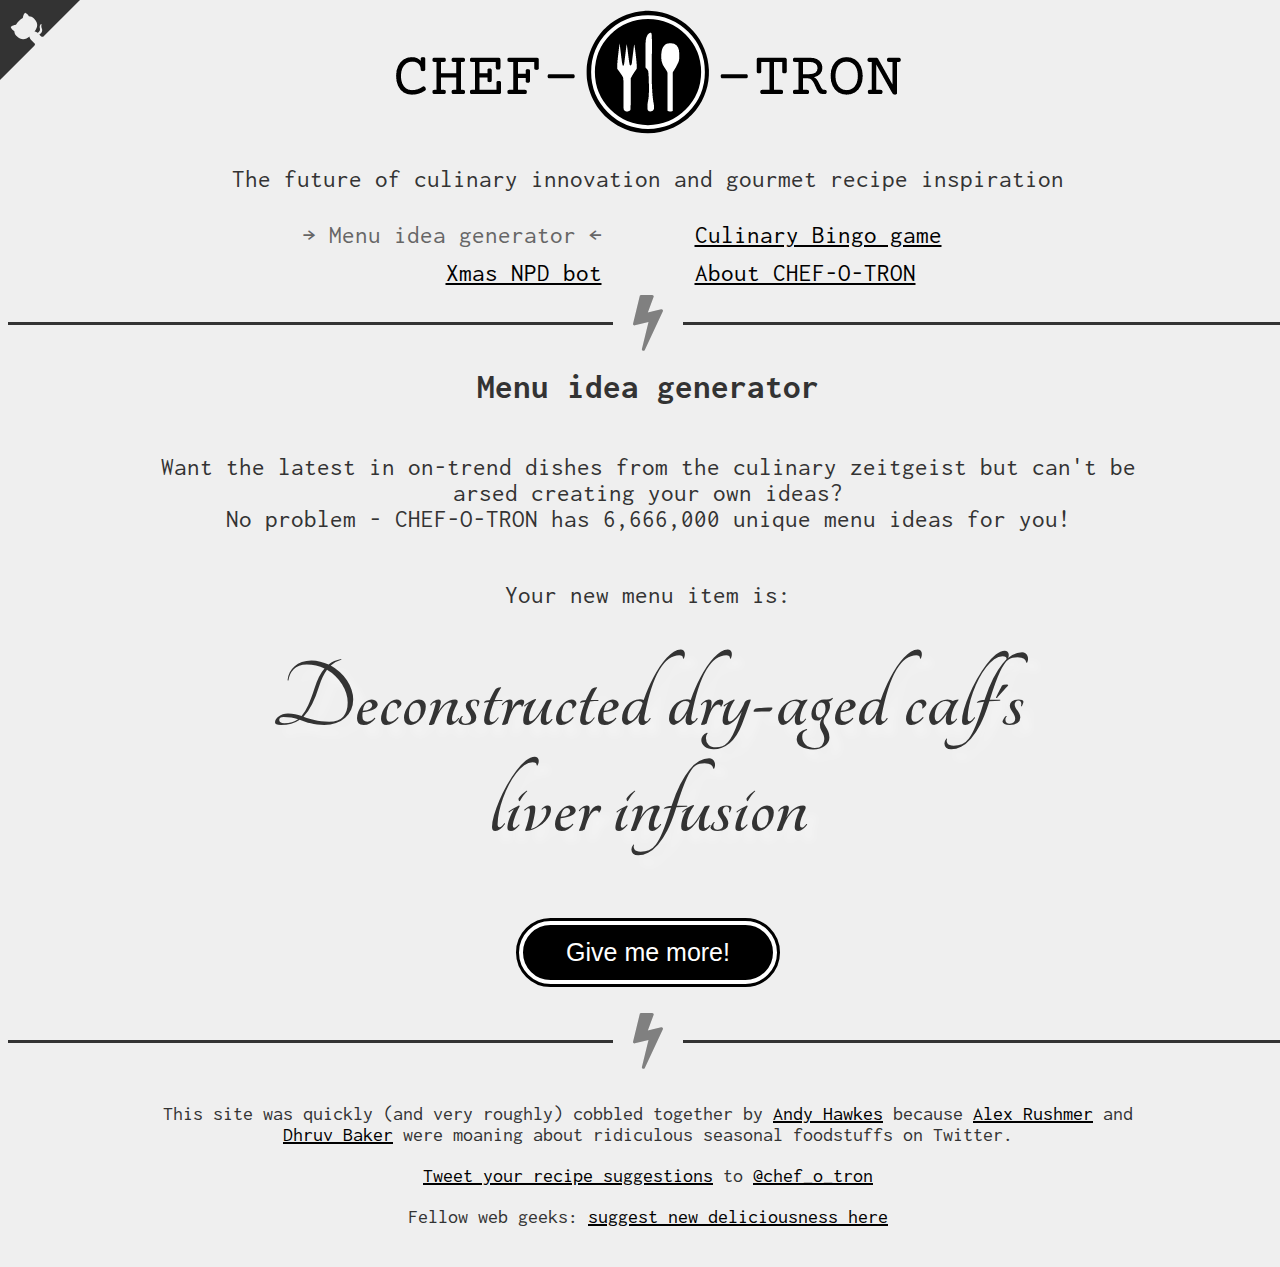
==== index.html @ 81cee20a "Octocat colour tweak. Some new xmas products." ====
<!DOCTYPE html>
<html lang="en" >
<head>
  <meta charset="UTF-8">
  <title>CHEF-O-TRON</title>
  <link rel="stylesheet" href="/css/style.css">
  <link rel='stylesheet' href="https://maxcdn.bootstrapcdn.com/font-awesome/4.7.0/css/font-awesome.min.css">

  <link rel="apple-touch-icon" sizes="180x180" href="/images/apple-touch-icon.png">
  <link rel="icon" type="image/png" sizes="32x32" href="/images/favicon-32x32.png">
  <link rel="icon" type="image/png" sizes="16x16" href="/images/favicon-16x16.png">
  <link rel="manifest" href="/site.webmanifest">

  <!-- Twitter metadata -->
  <meta name="twitter:card" content="summary" />
  <meta name="twitter:site" content="@chef_o_tron" />
  <meta name="twitter:creator" content="@andyhawkes" />
  <meta name="twitter:title" content="CHEF-O-TRON - the future of culinary innovation & recipe inspiration" />
  <meta name="twitter:description" content="Want the latest in on-trend dishes from the culinary zeitgeist but can't be arsed creating your own ideas? CHEF-O-TRON has millions of menu ideas for you!" />
  <meta name="twitter:image" content="http://chef-o-tron.andyhawkes.co.uk/images/logo.png" />

  <!-- OpenGraph metadata -->
  <meta property="og:type" content="website" />
  <meta property="og:url" content="http://chef-o-tron.andyhawkes.co.uk/" />
  <meta property="og:title" content="CHEF-O-TRON - the future of culinary innovation & recipe inspiration" />
  <meta property="og:description"
    content="Want the latest in on-trend dishes from the culinary zeitgeist but can't be arsed creating your own ideas? CHEF-O-TRON has millions of menu ideas for you!" />
  <meta property="og:image"
    content="http://chef-o-tron.andyhawkes.co.uk/images/logo.png" />

  <!-- Global site tag (gtag.js) - Google Analytics -->
  <script async src="https://www.googletagmanager.com/gtag/js?id=G-0NTSBCSH1Y"></script>
  <script>
    window.dataLayer = window.dataLayer || [];
    function gtag() { dataLayer.push(arguments); }
    gtag('js', new Date());
    gtag('config', 'G-0NTSBCSH1Y');
  </script>
</head>
<body>
  <header>
    <img class="logo" src="/images/logo-with-text.png" alt="CHEF-O-TRON" />
    <p class="tagline">The future of culinary innovation and gourmet recipe inspiration</p>

    <nav>
      <ul>
        <li><a href="/" class="active">Menu idea generator</a></li>
        <li><a href="/bingo">Culinary Bingo game</a></li>
        <li><a href="/npd/xmas" >Xmas NPD bot</a></li>
        <li><a href="/about">About CHEF-O-TRON</a></li>
      </ul>
    </nav>
  </header>

  <hr class="icon lightning">

  <div class="info">
    <h1>Menu idea generator</h1>
    <p>
      Want the latest in on-trend dishes from the culinary zeitgeist but can't be arsed creating your own ideas?
      <br>
      No problem - CHEF-O-TRON has <span id="combinations">many</span> unique menu ideas for you!
    </p>
  </div>

  <div class="recipe">
    <p>Your new menu item is: <br />
    <span id="zeitgeistText"></span></p>
  </div>

  <button onClick="generateMenuIdea(true)">Give me more!</button>

  <hr class="icon lightning">

  <footer>
    <p>This site was quickly (and very roughly) cobbled together by <a href="https://twitter.com/andyhawkes"
        target="_blank">Andy Hawkes</a> because <a href="https://twitter.com/justcookit/status/1460522952978571264"
        target="_blank">Alex Rushmer</a> and <a href="https://twitter.com/DhruvBaker1/status/1460568926727946241"
        target="_blank">Dhruv Baker</a> were moaning about ridiculous seasonal foodstuffs on Twitter.</p>
    <p><a
        href="http://twitter.com/home?status=%40chef_o_tron%20is%20awesome%2C%20but%20I%20think%20it%20needs%20to%20feature%20more%20%5BINSERT%20INGREDIENT%20HERE%5D%20%23chefotron"
        target="_blank">Tweet your recipe suggestions</a> to <a href="https://twitter.com/chef_o_tron"
        target="_blank">@chef_o_tron</a></p>
    <p>Fellow web geeks: <a href="https://github.com/andyhawkes/chef-o-tron/blob/main/js/strings.js"
        target="_blank">suggest new deliciousness here</a></p>
  </footer>
  
  <a href="https://github.com/andyhawkes/chef-o-tron" class="github-corner" aria-label="View source on GitHub"
    target="_blank">
    <svg width="80" height="80" viewBox="0 0 250 250"
      style="fill:#333; color:#efefef; position: absolute; top: 0; border: 0; left: 0; transform: scale(-1, 1);"
      aria-hidden="true">
      <path d="M0,0 L115,115 L130,115 L142,142 L250,250 L250,0 Z"></path>
      <path
        d="M128.3,109.0 C113.8,99.7 119.0,89.6 119.0,89.6 C122.0,82.7 120.5,78.6 120.5,78.6 C119.2,72.0 123.4,76.3 123.4,76.3 C127.3,80.9 125.5,87.3 125.5,87.3 C122.9,97.6 130.6,101.9 134.4,103.2"
        fill="currentColor" style="transform-origin: 130px 106px;" class="octo-arm"></path>
      <path
        d="M115.0,115.0 C114.9,115.1 118.7,116.5 119.8,115.4 L133.7,101.6 C136.9,99.2 139.9,98.4 142.2,98.6 C133.8,88.0 127.5,74.4 143.8,58.0 C148.5,53.4 154.0,51.2 159.7,51.0 C160.3,49.4 163.2,43.6 171.4,40.1 C171.4,40.1 176.1,42.5 178.8,56.2 C183.1,58.6 187.2,61.8 190.9,65.4 C194.5,69.0 197.7,73.2 200.1,77.6 C213.8,80.2 216.3,84.9 216.3,84.9 C212.7,93.1 206.9,96.0 205.4,96.6 C205.1,102.4 203.0,107.8 198.3,112.5 C181.9,128.9 168.3,122.5 157.7,114.1 C157.9,116.9 156.7,120.9 152.7,124.9 L141.0,136.5 C139.8,137.7 141.6,141.9 141.8,141.8 Z"
        fill="currentColor" class="octo-body"></path>
    </svg>
  </a>

  <script src="/js/utils.js"></script>
  <script src="/js/strings.js"></script>
  <script src="/js/menu-item.js"></script>

</body>
</html>
---- css/style.css ----
@import url('https://fonts.googleapis.com/css?family=Inconsolata|Tangerine');

html, body {
  height: 100%;
  width: 100%;
  font-size: 1.25rem;
}

body {
  background: #efefef;
  color: #333;
  text-align: center;
  font-family: 'Inconsolata';
}

a {
  color: #000;
}
a:hover,
a:focus {
  background: #333;
  color: #fff;
}
a.active {
  color: #666;
  text-decoration: none;
}
a.active:hover {
  color: #666;
  background: transparent;
}

.info {
  display: flex;
  justify-content: center;
  align-items: center;
  flex-wrap: wrap;
}
.info * {
  max-width: 80%;
}
.info ul {
  text-align: left;
  margin-left: 20%;
}

h1 {
  width: 100%;
  flex-basis: 100%;
  font-size: 1.75rem;
}

.tagline {
  width: 100%;
  flex-basis: 100%;
}

.logo {
  max-width: 80%;
}

hr.icon {
  box-sizing: content-box;
  height: 0;
  margin: 1rem auto;
  padding: 0 30vw;
  border: 0;
  border-top: 3px solid #333;
  text-align: center;
  overflow: visible;
}
hr.icon:after {
  /* f046 checked box, f0e7 lightning, f0f5 cutlery */
  /* see https://fontawesome.com/v4.7/cheatsheet/ */
  display: inline-block;
  position: relative;
  top: -1.7rem;
  padding: 0 1rem;
  font-family: FontAwesome;
  font-size: 3rem;
  background-color: #efefef;
}
hr.lightning:after {
  content: "\f0e7";
}
hr.checkbox:after {
  content: "\f046";
}
hr.xmas:after {
  content: "\f2dc";
}
hr.info:after {
  content: "\f05a";
}

header {
  margin-bottom: 1.5rem;
}
nav {
  display: flex;
  flex-basis: 100%;
  justify-content: center;
  align-items: center;
}
nav ul {
  list-style-type: none;
  margin: 0;
  padding: 0;
}
nav ul li {
  display: inline-block;
  width: 30vw;
  margin: 0;
  padding: 0;
  flex: 50%;
  justify-content: space-between;
  line-height: 1.5;
}
nav ul li:nth-child(odd) {
  margin-right: 2rem;
  text-align: right;
}
nav ul li:nth-child(even) {
  margin-left: 2rem;
  text-align: left;
}
nav ul li a {}
nav ul li a.active:before {
  content: "\2192\2002";
}
nav ul li a.active:after {
  content: "\2002\2190";
}

.recipe {
  display: flex;
  justify-content: center;
  align-items: center;
}

#zeitgeistText {
  display: inline-block;
  padding: 2rem 0;
  font-family: 'Tangerine';
  font-weight: bold;
  font-size: 5rem;
  color: #333;
  text-shadow: 0.5rem 0.5rem 0.5rem rgba(255,255,255,0.5);
  max-width: 80%;
}

button {
  font-size: 1.25rem;
  border-radius: 1.5rem;
  padding: 0.5rem 2rem;
  cursor: pointer;
  background: #000;
  color: #fff;
  margin: 0 0 2rem;
  position: relative;
  border: 3px solid #000;
}
button:before {
  content: " ";
  position: absolute;
  border-radius: 2rem;
  padding: 0.5rem 2rem;
  z-index: -1;
  top: -10px;
  left: -10px;
  right: -10px;
  bottom: -10px;
  border: 3px solid #000;
  background: #fff;
}


button:hover {
  color: #333;
  background: #fff;
}

#bingoCard {
  width: 80vw;
  margin: 1rem 10%;
  display: grid;
  grid-gap: 0;
  grid-template-columns: repeat(5, 16vw);
  grid-template-rows: repeat(5, 16vw);
  grid-auto-flow: column;
}

#bingoCard div {
  border: 3px solid #333;
  height: 16vw;
  display: flex;
  cursor: pointer;
}

#bingoCard div span {
  margin: auto;
}

#bingoCard .checked {
  background: radial-gradient(circle 8vw, blue, #1e90ff 80%, rgb(255,255,255,0));
  color: #fff;
}

footer {
  font-size: 1rem;
  padding: 1rem 10vw;
  margin: 0 0 2rem;
}
footer * {
}

.github-corner:hover .octo-arm {
  animation: octocat-wave 560ms ease-in-out
}

@keyframes octocat-wave {

  0%,
  100% {
    transform: rotate(0)
  }

  20%,
  60% {
    transform: rotate(-25deg)
  }

  40%,
  80% {
    transform: rotate(10deg)
  }
}

@media (max-width:500px) {
  .github-corner:hover .octo-arm {
    animation: none
  }

  .github-corner .octo-arm {
    animation: octocat-wave 560ms ease-in-out
  }
}
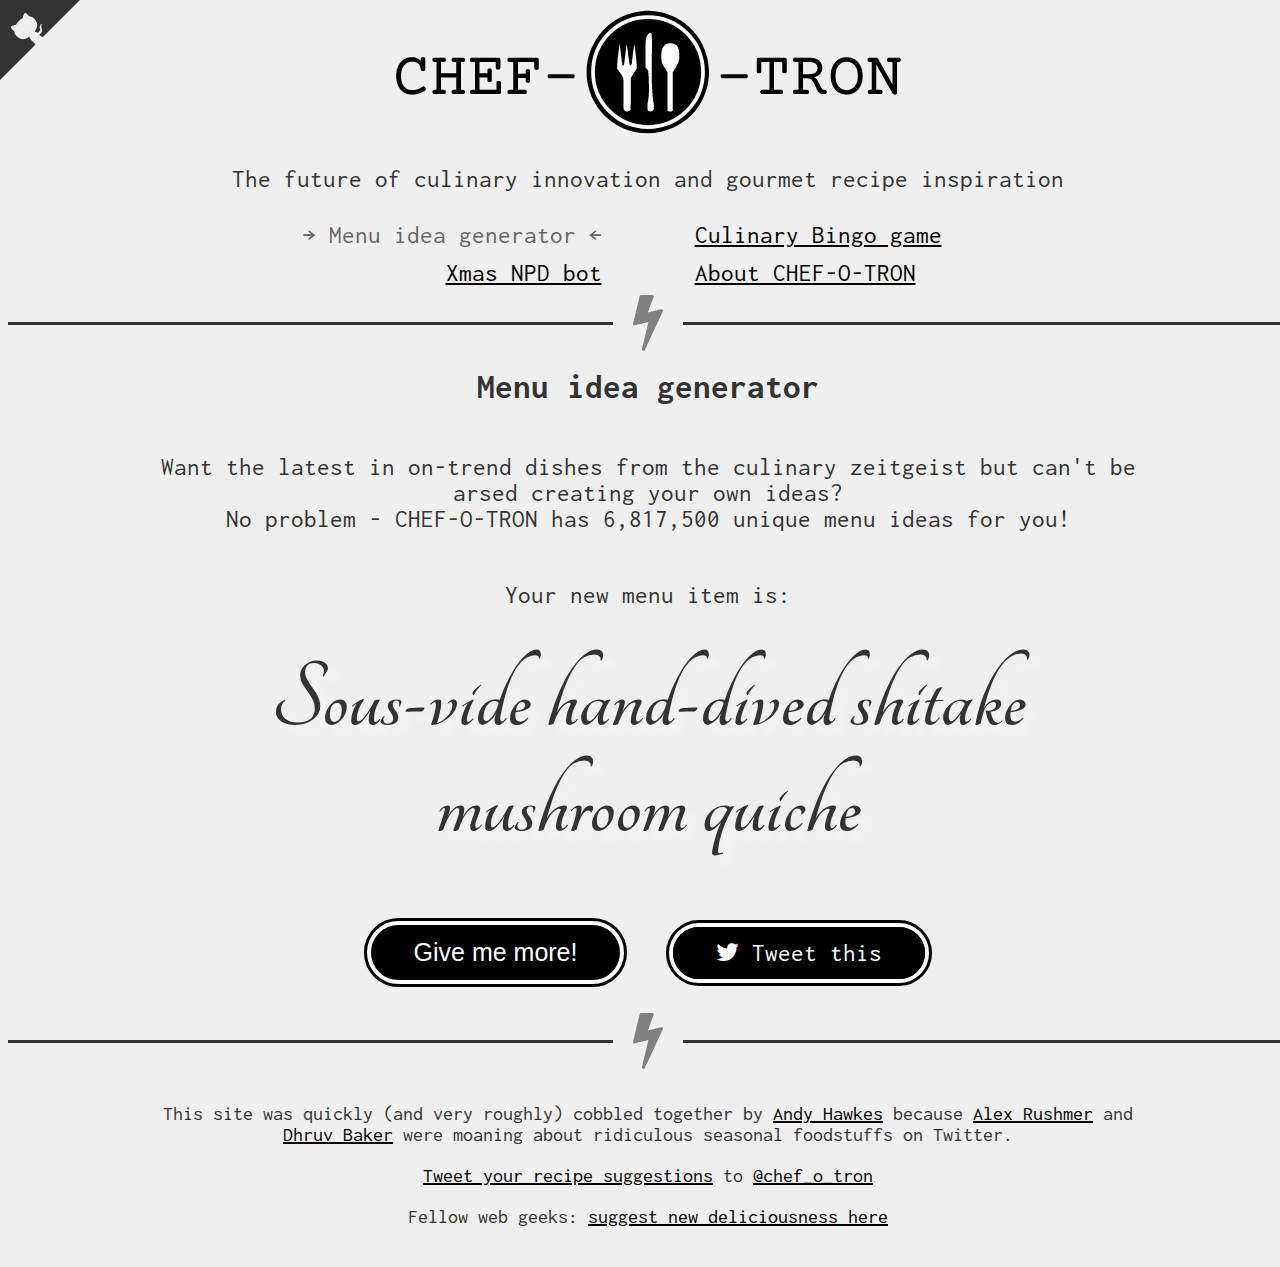
==== commit fda0bb71: "Added tweet buttons and utility helper." ====
--- a/index.html
+++ b/index.html
@@ -69,6 +69,7 @@
   </div>
 
   <button onClick="generateMenuIdea(true)">Give me more!</button>
+  <a href="https://twitter.com/intent/tweet?text=%40chef_o_tron%20is%20awesome" class="button tweetButton" target="_blank"><i class="fa fa-twitter" aria-hidden="true"></i> Tweet this</a>
 
   <hr class="icon lightning">
 
@@ -78,7 +79,7 @@
         target="_blank">Alex Rushmer</a> and <a href="https://twitter.com/DhruvBaker1/status/1460568926727946241"
         target="_blank">Dhruv Baker</a> were moaning about ridiculous seasonal foodstuffs on Twitter.</p>
     <p><a
-        href="http://twitter.com/home?status=%40chef_o_tron%20is%20awesome%2C%20but%20I%20think%20it%20needs%20to%20feature%20more%20%5BINSERT%20INGREDIENT%20HERE%5D%20%23chefotron"
+        href="https://twitter.com/intent/tweet?text=%40chef_o_tron%20is%20awesome%2C%20but%20I%20think%20it%20needs%20to%20feature%20more%20%5BINSERT%20INGREDIENT%20HERE%5D%20%23chefotron"
         target="_blank">Tweet your recipe suggestions</a> to <a href="https://twitter.com/chef_o_tron"
         target="_blank">@chef_o_tron</a></p>
     <p>Fellow web geeks: <a href="https://github.com/andyhawkes/chef-o-tron/blob/main/js/strings.js"
--- a/css/style.css
+++ b/css/style.css
@@ -109,7 +109,7 @@
 }
 nav ul li {
   display: inline-block;
-  width: 30vw;
+  width: 40vw;
   margin: 0;
   padding: 0;
   flex: 50%;
@@ -149,18 +149,21 @@
   max-width: 80%;
 }
 
-button {
+button,
+.button {
   font-size: 1.25rem;
   border-radius: 1.5rem;
   padding: 0.5rem 2rem;
   cursor: pointer;
   background: #000;
   color: #fff;
-  margin: 0 0 2rem;
+  margin: 0 1rem 2rem;
   position: relative;
   border: 3px solid #000;
-}
-button:before {
+  text-decoration: none;
+}
+button:before,
+.button:before {
   content: " ";
   position: absolute;
   border-radius: 2rem;
@@ -173,9 +176,8 @@
   border: 3px solid #000;
   background: #fff;
 }
-
-
-button:hover {
+button:hover,
+.buton:hover {
   color: #333;
   background: #fff;
 }
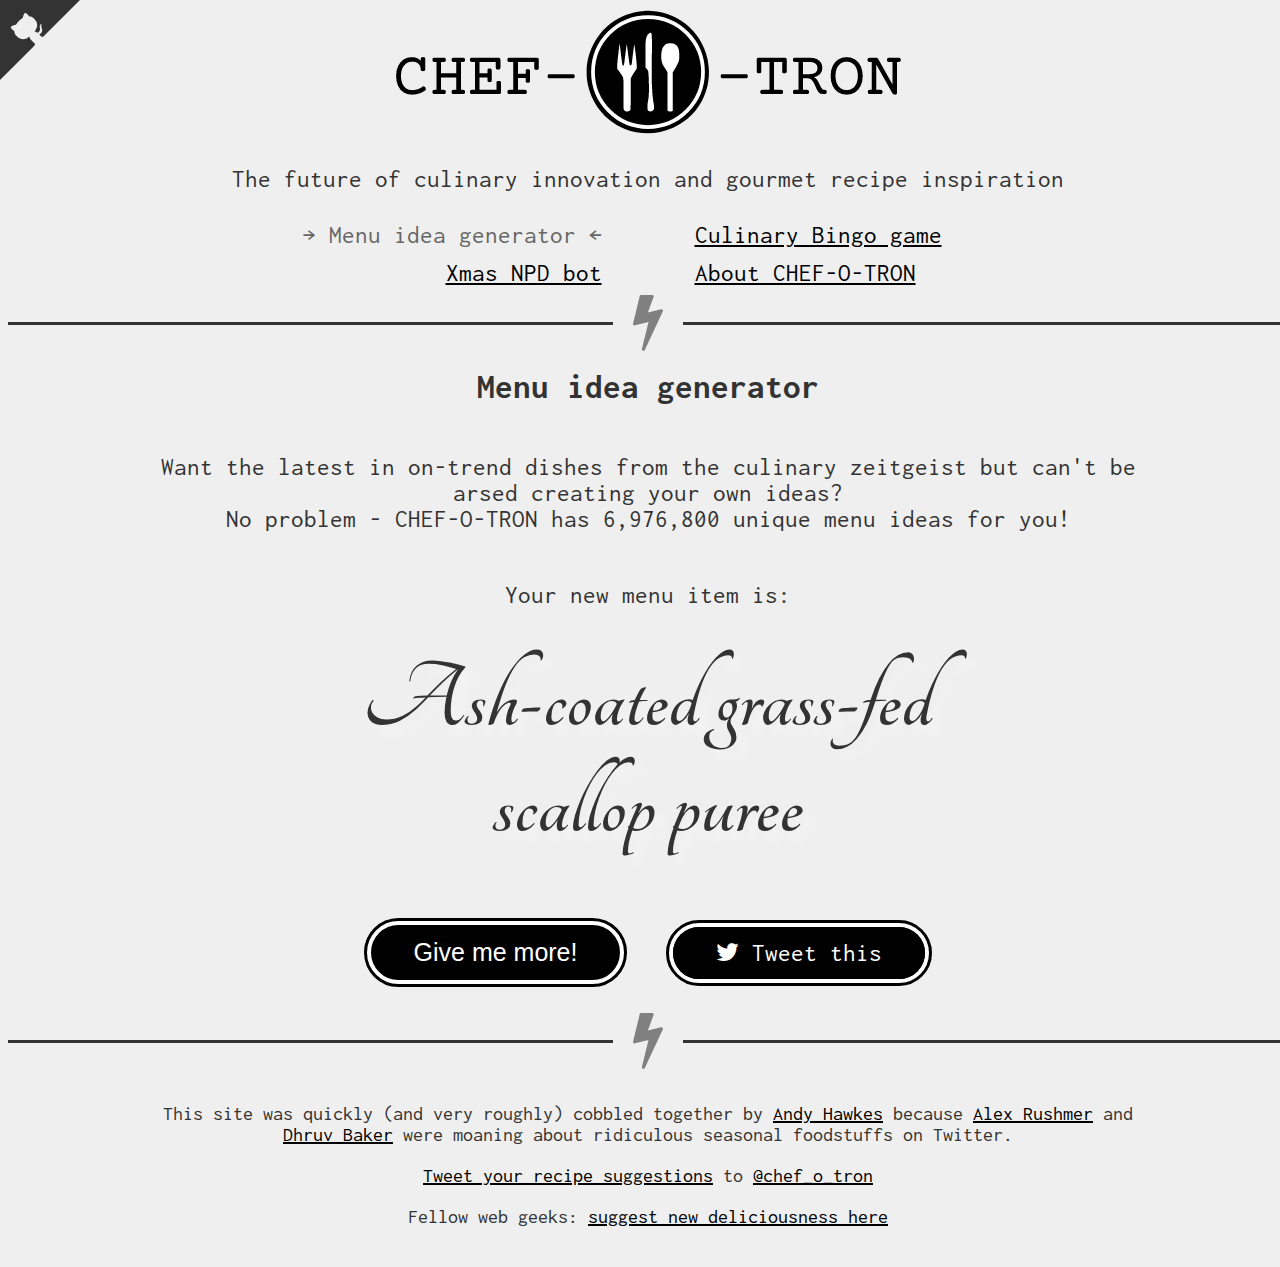
==== commit c024a867: "Re-e-wind, when the crowd says "Bo", refactor!" ====
--- a/index.html
+++ b/index.html
@@ -36,6 +36,10 @@
     gtag('js', new Date());
     gtag('config', 'G-0NTSBCSH1Y');
   </script>
+
+  <script>
+    let dataset = "default";
+  </script>
 </head>
 <body>
   <header>
@@ -68,7 +72,7 @@
     <span id="zeitgeistText"></span></p>
   </div>
 
-  <button onClick="generateMenuIdea(true)">Give me more!</button>
+  <button onClick="outputMenuIdea(true)">Give me more!</button>
   <a href="https://twitter.com/intent/tweet?text=%40chef_o_tron%20is%20awesome" class="button tweetButton" target="_blank"><i class="fa fa-twitter" aria-hidden="true"></i> Tweet this</a>
 
   <hr class="icon lightning">
@@ -101,6 +105,7 @@
     </svg>
   </a>
 
+  <script src="/js/config.js"></script>
   <script src="/js/utils.js"></script>
   <script src="/js/strings.js"></script>
   <script src="/js/menu-item.js"></script>
--- a/css/style.css
+++ b/css/style.css
@@ -124,7 +124,6 @@
   margin-left: 2rem;
   text-align: left;
 }
-nav ul li a {}
 nav ul li a.active:before {
   content: "\2192\2002";
 }
@@ -213,8 +212,6 @@
   padding: 1rem 10vw;
   margin: 0 0 2rem;
 }
-footer * {
-}
 
 .github-corner:hover .octo-arm {
   animation: octocat-wave 560ms ease-in-out
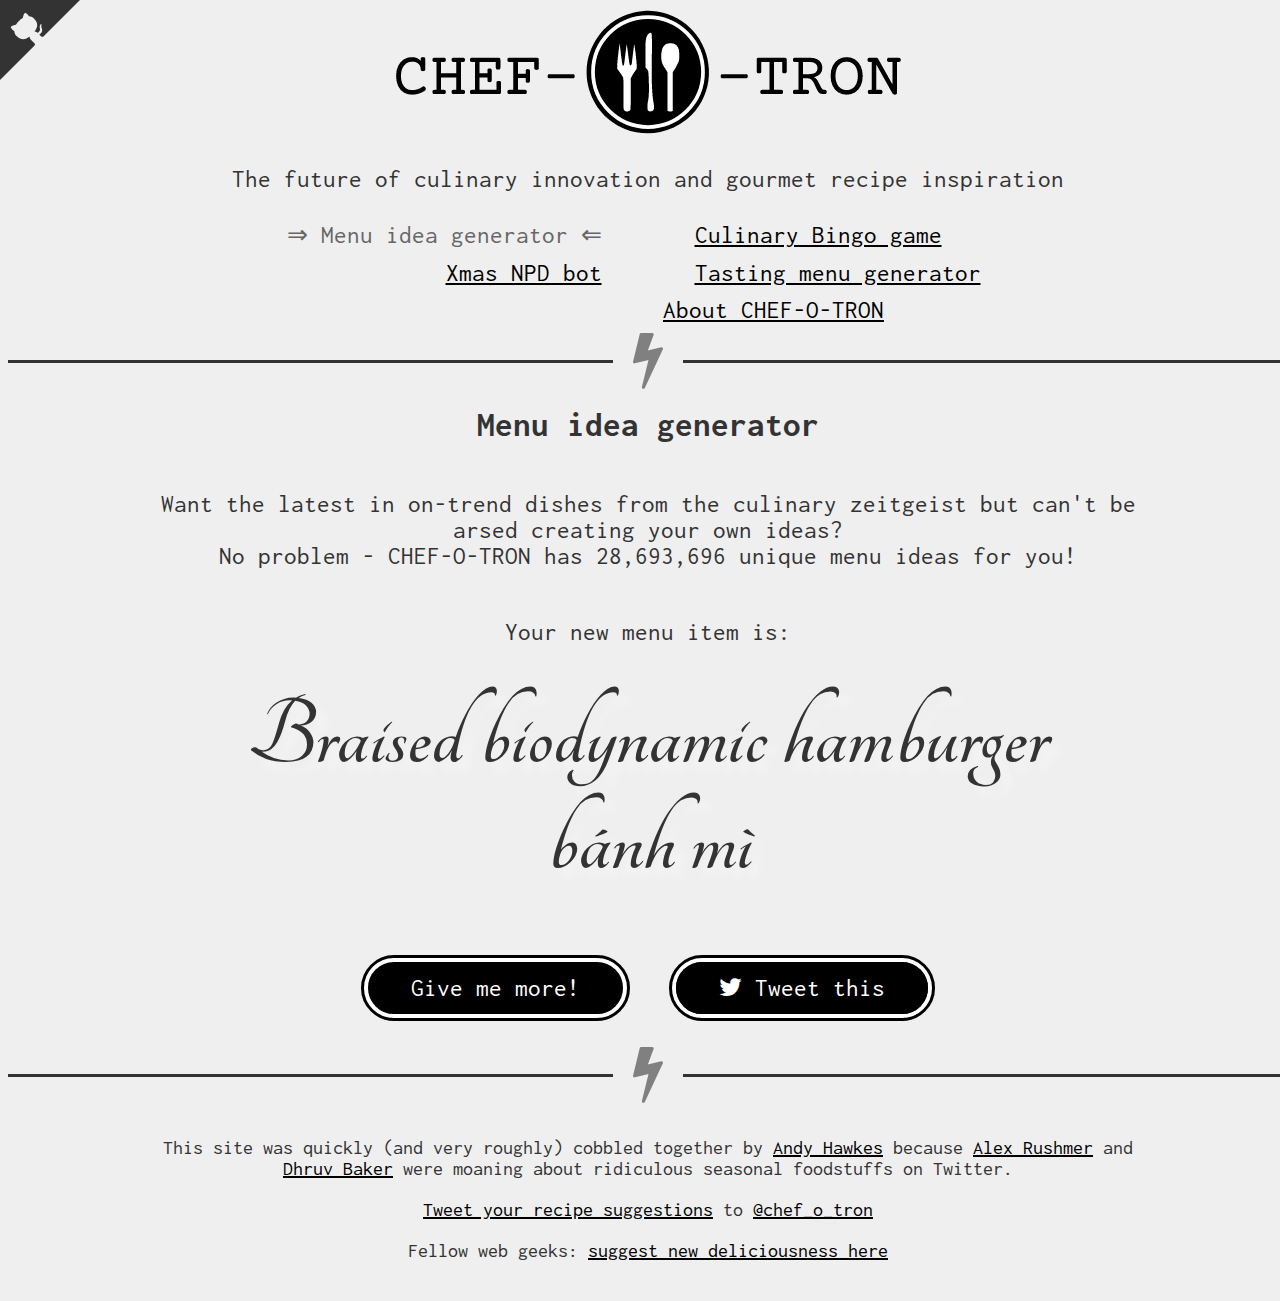
==== commit 3efb0fc2: "Adding tasting menu to main nav" ====
--- a/index.html
+++ b/index.html
@@ -51,6 +51,7 @@
         <li><a href="/" class="active">Menu idea generator</a></li>
         <li><a href="/bingo">Culinary Bingo game</a></li>
         <li><a href="/npd/xmas" >Xmas NPD bot</a></li>
+        <li><a href="/tasting-menu">Tasting menu generator</a></li>
         <li><a href="/about">About CHEF-O-TRON</a></li>
       </ul>
     </nav>
--- a/css/style.css
+++ b/css/style.css
@@ -10,7 +10,7 @@
   background: #efefef;
   color: #333;
   text-align: center;
-  font-family: 'Inconsolata';
+  font-family: 'Inconsolata', "Courier New", "Courier", monospace;
 }
 
 a {
@@ -29,6 +29,9 @@
   color: #666;
   background: transparent;
 }
+sup a {
+  text-decoration: none;
+}
 
 .info {
   display: flex;
@@ -42,6 +45,9 @@
 .info ul {
   text-align: left;
   margin-left: 20%;
+}
+.info ul ul {
+  margin-left: 2rem;
 }
 
 h1 {
@@ -92,6 +98,12 @@
 hr.info:after {
   content: "\f05a";
 }
+hr.bake:after {
+  content: "\f1fd";
+}
+hr.easter:after {
+  content: "\f0f5";
+}
 
 header {
   margin-bottom: 1.5rem;
@@ -125,10 +137,10 @@
   text-align: left;
 }
 nav ul li a.active:before {
-  content: "\2192\2002";
+  content: "\21D2\2002";
 }
 nav ul li a.active:after {
-  content: "\2002\2190";
+  content: "\2002\21D0";
 }
 
 .recipe {
@@ -148,9 +160,27 @@
   max-width: 80%;
 }
 
+#menuText {
+  max-width: 80%;
+  padding: 1rem 2rem;
+  background-color: antiquewhite;
+  box-shadow: 0.25rem 0.25rem 0.5rem rgba(51, 51, 51, 0.5);
+}
+
+#menuText li {
+  list-style-type: none;
+  padding: 1rem 0 1.5rem;
+  font-family: 'Tangerine';
+  font-weight: bold;
+  font-size: 2.5rem;
+  color: #333;
+  text-shadow: 0.25rem 0.25rem 0.25rem rgba(255, 255, 255, 0.5);
+}
+
 button,
 .button {
   font-size: 1.25rem;
+  font-family: inherit;
   border-radius: 1.5rem;
   padding: 0.5rem 2rem;
   cursor: pointer;
@@ -201,10 +231,60 @@
 #bingoCard div span {
   margin: auto;
 }
-
-#bingoCard .checked {
+#bingoCard div.joker {
+  font-size: 5rem;
+  background: radial-gradient(circle 8vw, red, orange 80%, rgb(255,255,255,0));
+}
+
+
+#bingoCard .checked,
+#bingoCard .joker.checked {
   background: radial-gradient(circle 8vw, blue, #1e90ff 80%, rgb(255,255,255,0));
   color: #fff;
+}
+
+#fanfare {
+  position: fixed;
+  top: 10vw;
+  left: 25vw;
+  width: 50vw;
+  height: 25vw;
+  font-size: 5vw;
+  background: #1e90ff;
+  color: #fff;
+  animation: wobble 250ms ease 6;
+  display: flex;
+  justify-content: center;
+  align-items: center;
+  border: 5px solid #fff;
+  cursor: pointer;
+  text-shadow: 0.25rem 0.25rem 0.25rem rgba(0,0,0,0.25);
+  box-shadow: 2rem 2rem 2rem rgba(0,0,0,0.5);
+}
+#fanfare:hover {
+  animation: none;
+}
+#fanfare span.advisory:after{
+  content: "Tap to dismiss";
+  font-size: 1rem;
+  position: absolute;
+  bottom: 2rem;
+  right: 1rem;
+}
+#fanfare #countdown {
+  position: absolute;
+  bottom: 0;
+  right: 0;
+  font-size: 2rem;
+}
+
+@keyframes wobble {
+  33% {
+    transform: rotate(10deg);
+  }
+  66% {
+    transform: rotate(-10deg);
+  }
 }
 
 footer {
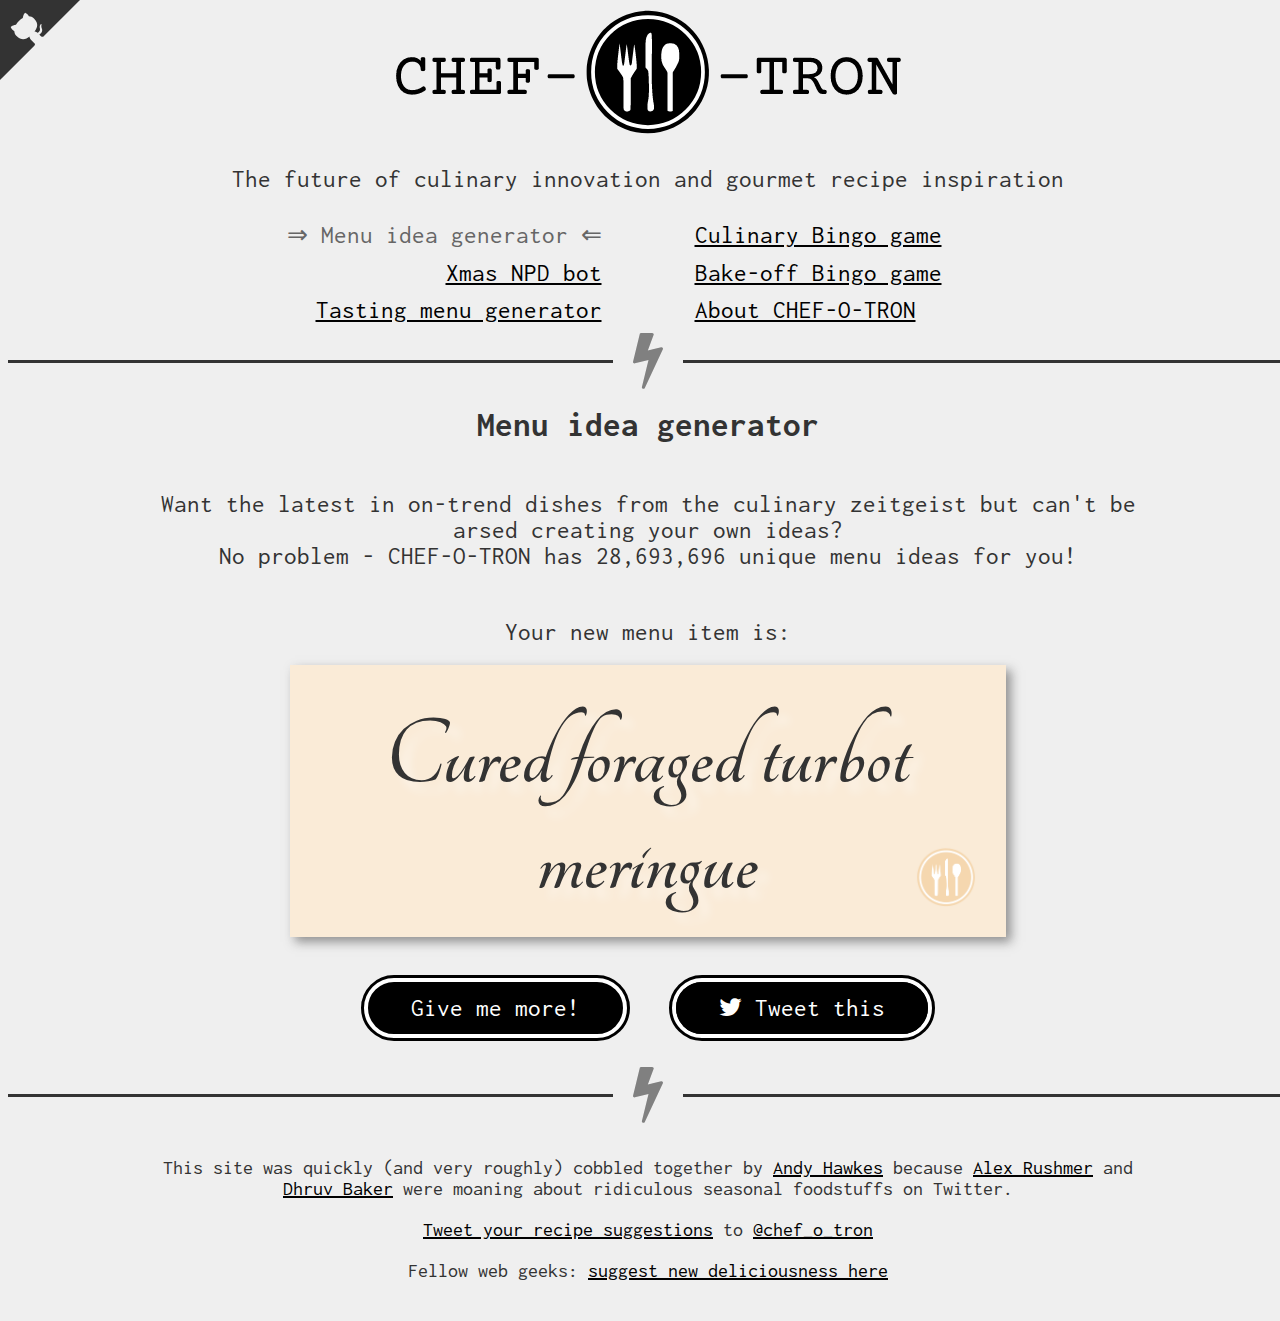
==== commit 47ce6bc7: "Adding Bakeoff bingo to the nav" ====
--- a/index.html
+++ b/index.html
@@ -51,6 +51,7 @@
         <li><a href="/" class="active">Menu idea generator</a></li>
         <li><a href="/bingo">Culinary Bingo game</a></li>
         <li><a href="/npd/xmas" >Xmas NPD bot</a></li>
+        <li><a href="/bingo/bakeoff">Bake-off Bingo game</a></li>
         <li><a href="/tasting-menu">Tasting menu generator</a></li>
         <li><a href="/about">About CHEF-O-TRON</a></li>
       </ul>
--- a/css/style.css
+++ b/css/style.css
@@ -151,25 +151,34 @@
 
 #zeitgeistText {
   display: inline-block;
-  padding: 2rem 0;
+  padding: 2rem 1.5rem 1rem;
   font-family: 'Tangerine';
   font-weight: bold;
   font-size: 5rem;
   color: #333;
   text-shadow: 0.5rem 0.5rem 0.5rem rgba(255,255,255,0.5);
   max-width: 80%;
+  background: antiquewhite url("/images/logo.png") no-repeat calc(100% - 1.5rem) calc(100% - 1.5rem);
+  background-size: auto 3rem;
+  background-blend-mode: overlay;
+  box-shadow: 0.25rem 0.25rem 0.5rem rgba(51, 51, 51, 0.5);
+  position: relative;
+  top: 1rem;
+  margin-bottom: 2rem;
 }
 
 #menuText {
   max-width: 80%;
-  padding: 1rem 2rem;
-  background-color: antiquewhite;
+  padding: 1rem 2rem 5rem;
+  background: antiquewhite url("/images/logo-with-text.png") no-repeat center calc(100% - 1.5rem);
+  background-size: auto 3rem;
+  background-blend-mode: overlay;
   box-shadow: 0.25rem 0.25rem 0.5rem rgba(51, 51, 51, 0.5);
 }
 
 #menuText li {
   list-style-type: none;
-  padding: 1rem 0 1.5rem;
+  padding: 1rem 0;
   font-family: 'Tangerine';
   font-weight: bold;
   font-size: 2.5rem;
@@ -323,4 +332,6 @@
   .github-corner .octo-arm {
     animation: octocat-wave 560ms ease-in-out
   }
-}+}
+
+@media print {}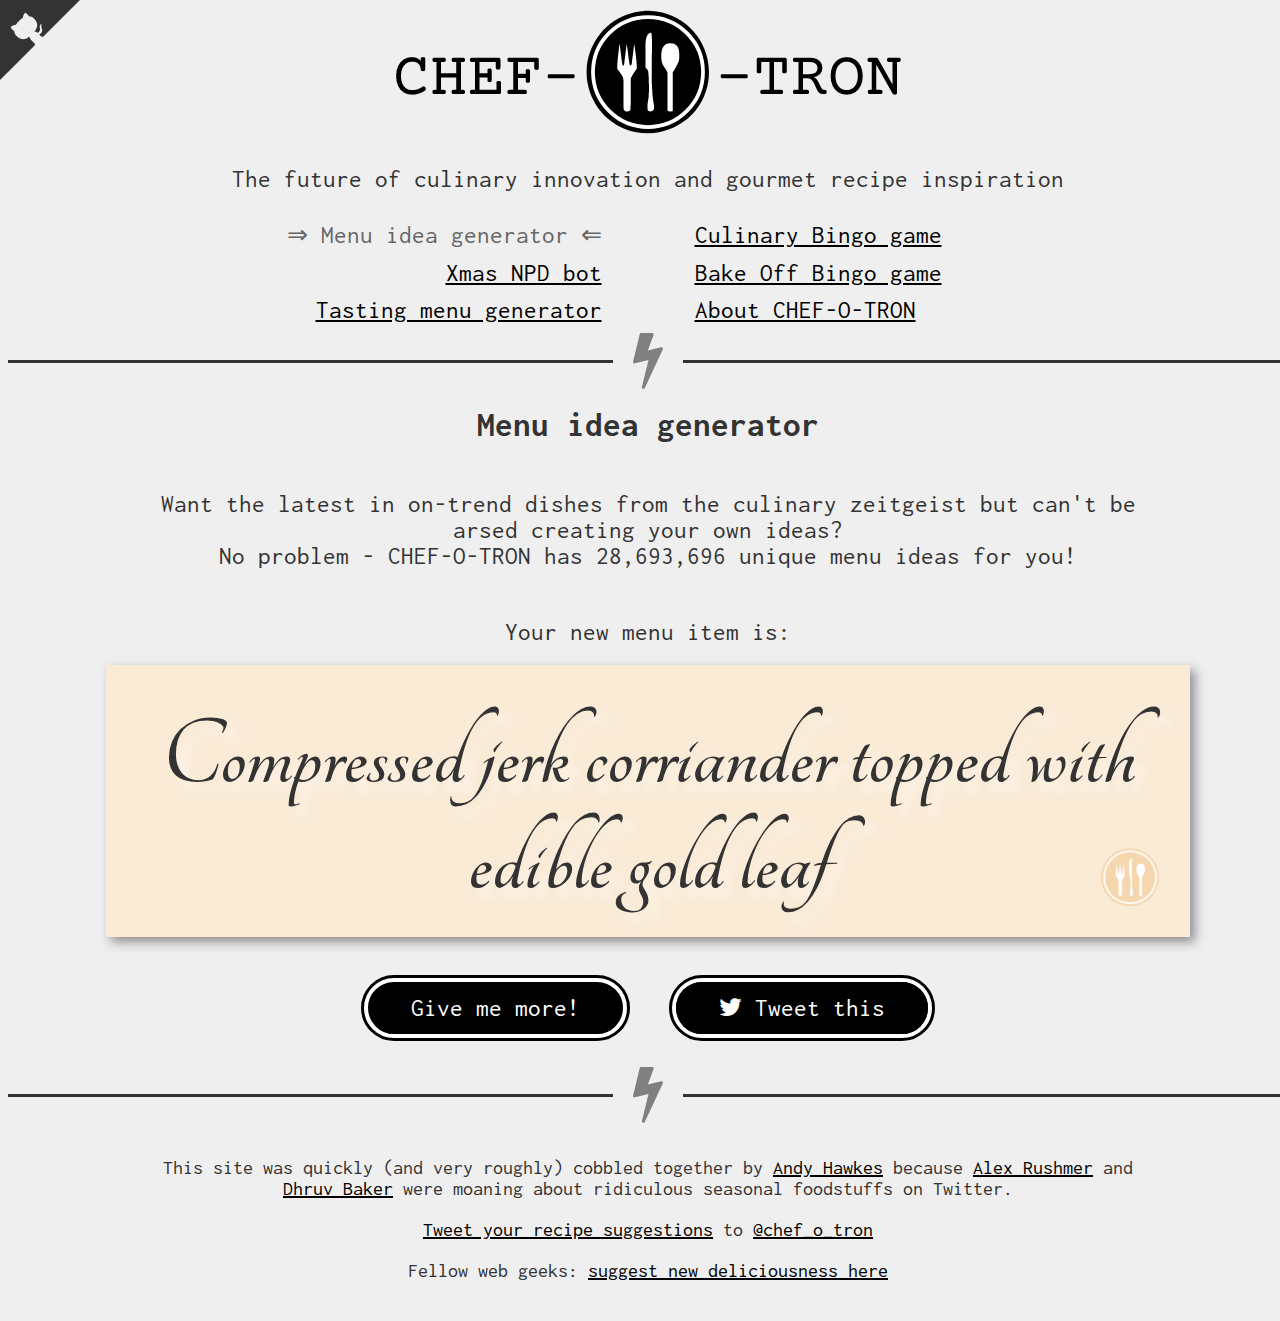
==== commit 5b620468: ""Bake-off" --> "Bake Off" New Twitter link for Bake Off bingo including #GBBO" ====
--- a/index.html
+++ b/index.html
@@ -51,7 +51,7 @@
         <li><a href="/" class="active">Menu idea generator</a></li>
         <li><a href="/bingo">Culinary Bingo game</a></li>
         <li><a href="/npd/xmas" >Xmas NPD bot</a></li>
-        <li><a href="/bingo/bakeoff">Bake-off Bingo game</a></li>
+        <li><a href="/bingo/bakeoff">Bake Off Bingo game</a></li>
         <li><a href="/tasting-menu">Tasting menu generator</a></li>
         <li><a href="/about">About CHEF-O-TRON</a></li>
       </ul>
--- a/css/style.css
+++ b/css/style.css
@@ -103,6 +103,9 @@
 }
 hr.easter:after {
   content: "\f0f5";
+}
+hr.menu:after {
+  content: "\f03a";
 }
 
 header {
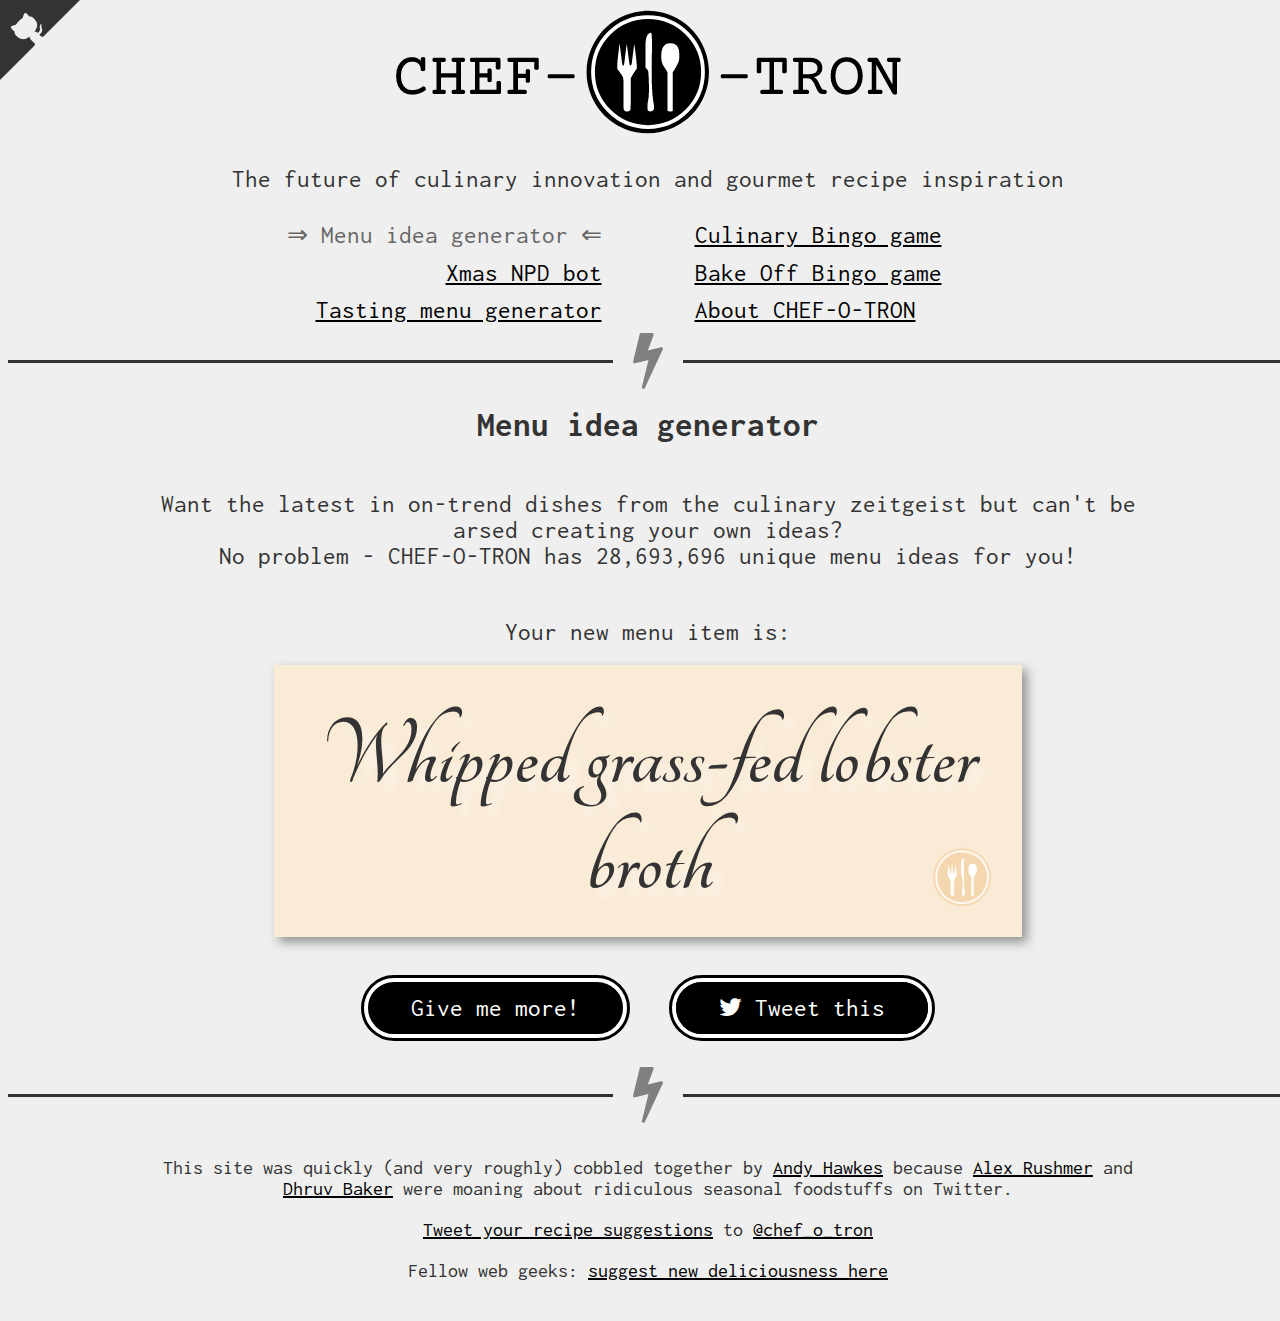
==== commit f8a37f84: "Link on logo image" ====
--- a/index.html
+++ b/index.html
@@ -43,7 +43,7 @@
 </head>
 <body>
   <header>
-    <img class="logo" src="/images/logo-with-text.png" alt="CHEF-O-TRON" />
+    <a href="/" class="logo"><img class="logo" src="/images/logo-with-text.png" alt="CHEF-O-TRON" /></a>
     <p class="tagline">The future of culinary innovation and gourmet recipe inspiration</p>
 
     <nav>
--- a/css/style.css
+++ b/css/style.css
@@ -31,6 +31,10 @@
 }
 sup a {
   text-decoration: none;
+}
+a.logo:hover,
+a.logo:focus {
+  background:transparent;
 }
 
 .info {
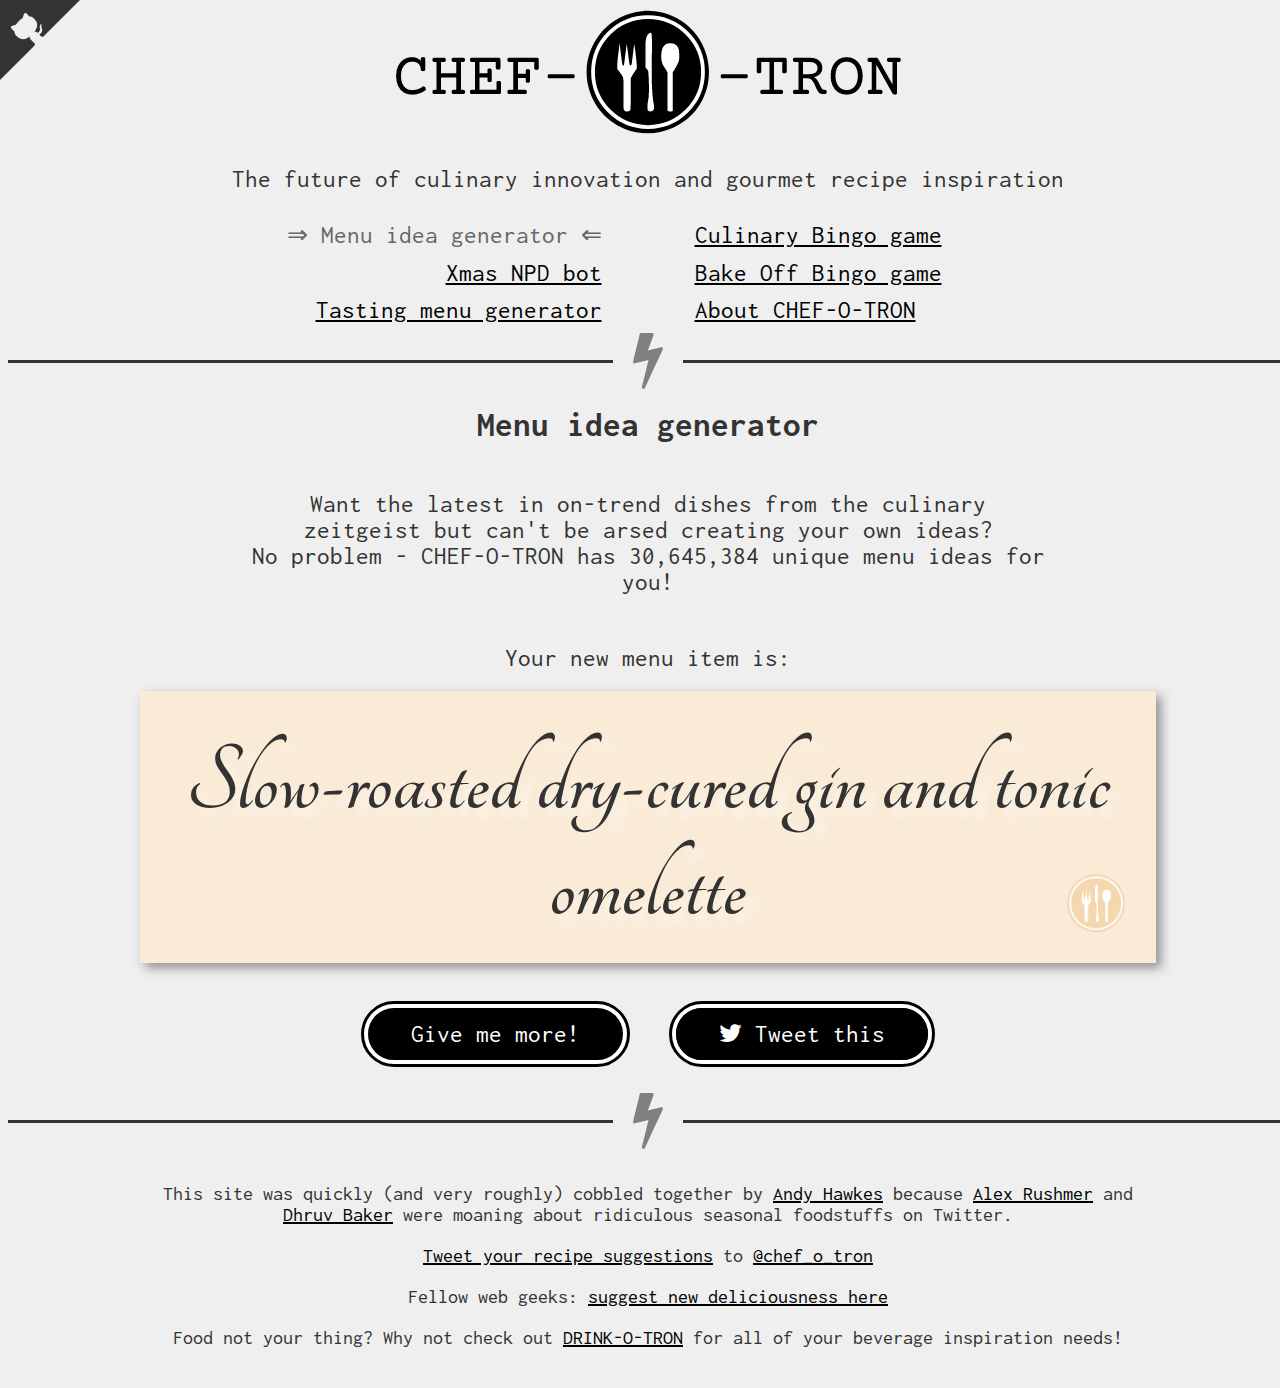
==== commit 9b6044cf: "Added DRINK-O-TRON link" ====
--- a/index.html
+++ b/index.html
@@ -90,6 +90,7 @@
         target="_blank">@chef_o_tron</a></p>
     <p>Fellow web geeks: <a href="https://github.com/andyhawkes/chef-o-tron/blob/main/js/strings.js"
         target="_blank">suggest new deliciousness here</a></p>
+    <p> Food not your thing? Why not check out <a href="https://drink-o-tron.andyhawkes.co.uk">DRINK-O-TRON</a> for all of your beverage inspiration needs!</p>
   </footer>
   
   <a href="https://github.com/andyhawkes/chef-o-tron" class="github-corner" aria-label="View source on GitHub"
--- a/css/style.css
+++ b/css/style.css
@@ -44,7 +44,7 @@
   flex-wrap: wrap;
 }
 .info * {
-  max-width: 80%;
+  max-width: 40rem;
 }
 .info ul {
   text-align: left;
@@ -175,7 +175,7 @@
 }
 
 #menuText {
-  max-width: 80%;
+  max-width: 40rem;
   padding: 1rem 2rem 5rem;
   background: antiquewhite url("/images/logo-with-text.png") no-repeat center calc(100% - 1.5rem);
   background-size: auto 3rem;
